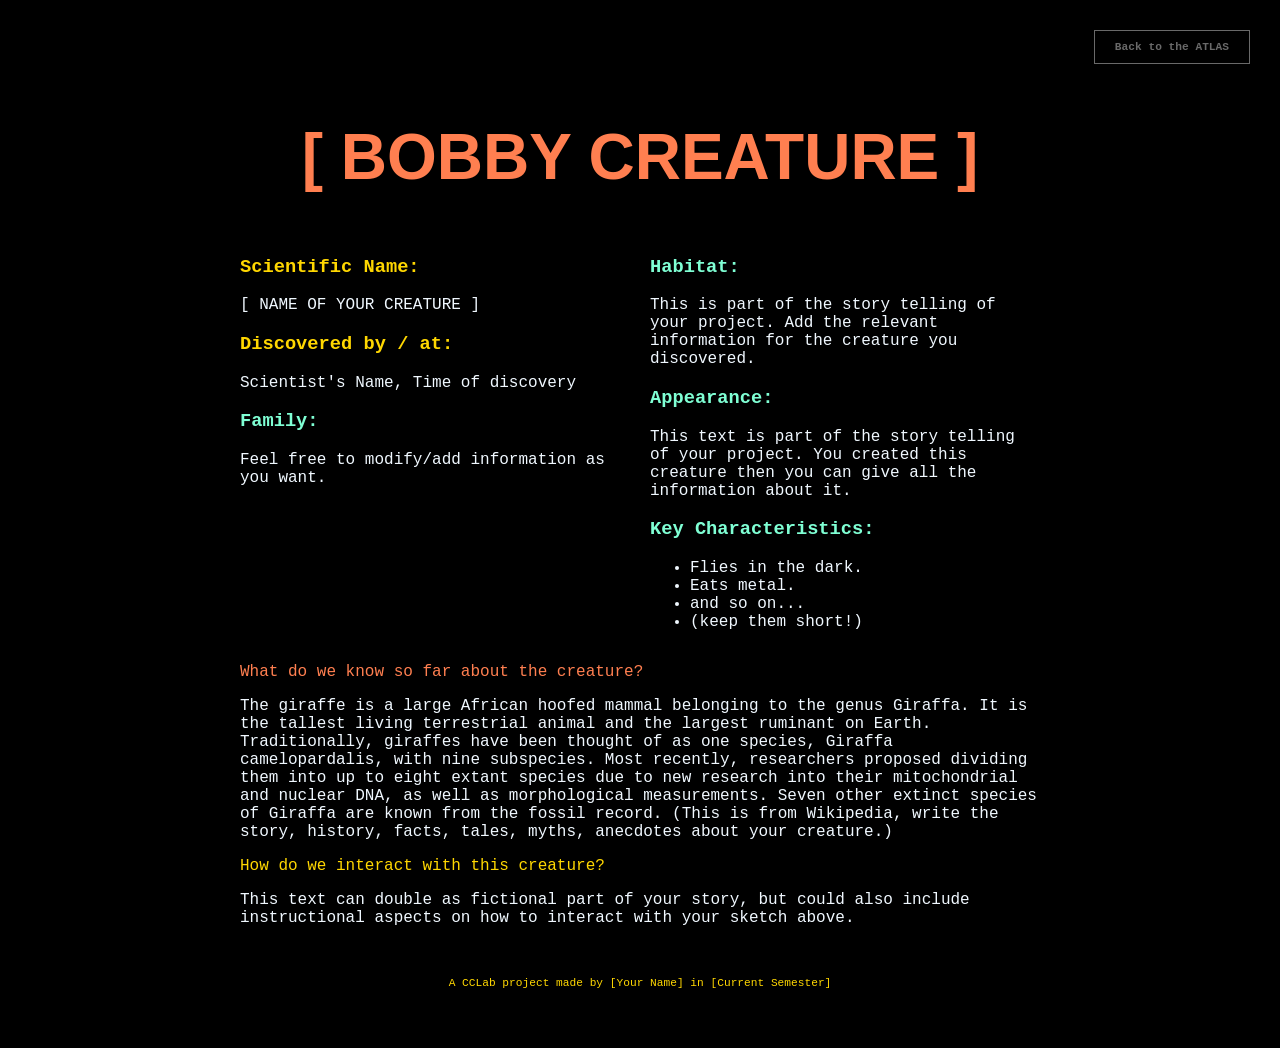
==== 03-project-a-tempate/index.html @ 0babf3a0 "Initial commit" ====
<!DOCTYPE html>
<html lang="en">

<head>
    <meta charset="UTF-8">
    <meta name="viewport" content="width=device-width, initial-scale=1.0">
    <title>[ NAME OF YOUR CREATURE ]</title>

    <link rel="stylesheet" href="css/style.css">
    <script src="lib/p5.js"></script>
</head>

<body>
    <div id="home-button">
        <a href=" https://www.cclab.work/atlas">Back to the ATLAS</a>
    </div>

    <div id="title-wrapper">
        <h1 class="headline red">[ BOBBY CREATURE ]</h1>
    </div>
    <div id="main-wrapper">
        <div id="p5-canvas-container">
            <!-- <img src="canvas_placeholder.png" alt=""> -->
        </div>
        <div class="two-columns">
            <div class="left">
                <h3 class="yellow">Scientific Name:</h3>
                <p>[ NAME OF YOUR CREATURE ]</p>

                <h3 class="yellow">Discovered by / at:</h3>
                <p>
                    Scientist's Name, Time of discovery
                </p>

                <h3 class="green">Family:</h3>
                <p>
                    Feel free to modify/add information as you want.
                </p>
            </div>
            <div class="right">
                <h3 class="green">Habitat:</h3>
                <p>
                    This is part of the story telling of your project. Add the relevant information for the creature you
                    discovered.
                </p>

                <h3 class="green">Appearance:</h3>
                <p>
                    This text is part of the story telling of your project. You created this creature then you can give
                    all the information about it.
                </p>

                <h3 class="green">Key Characteristics:</h3>
                <ul>
                    <li>Flies in the dark.</li>
                    <li>Eats metal.</li>
                    <li>and so on...</li>
                    <li>(keep them short!)</li>
                </ul>
            </div>
        </div>
        <div class="one-column">
            <p class="red">
                What do we know so far about the creature?
            </p>
            <p>
                The giraffe is a large African hoofed mammal belonging to the genus Giraffa. It is the tallest living
                terrestrial animal and the largest ruminant on Earth. Traditionally, giraffes have been thought of as
                one species, Giraffa camelopardalis, with nine subspecies. Most recently, researchers proposed dividing
                them into up to eight extant species due to new research into their mitochondrial and nuclear DNA, as
                well as morphological measurements. Seven other extinct species of Giraffa are known from the fossil
                record. (This is from Wikipedia, write the story, history, facts, tales, myths, anecdotes about your
                creature.)
            </p>
            <p class="yellow">
                How do we interact with this creature?
            </p>
            <p>
                This text can double as fictional part of your story, but could also include instructional aspects on
                how to interact with your sketch above.
            </p>
        </div>
    </div>

    <div id="footer" class="yellow">
        <p>A CCLab project made by [Your Name] in [Current Semester]</p>
    </div>

    <script src="js/script.js"></script>
</body>

</html>
---- 03-project-a-tempate/css/style.css ----
body {
    background-color: black;
    color: aliceblue;
    font-family: 'Courier New', Courier, monospace;
    font-size: 1em;
}

/* title */
#title-wrapper {
    text-align: center;
    margin-top: 120px;
}

.headline {
    font-size: 4em;
    font-family: 'Lucida Sans', 'Lucida Sans Regular', 'Lucida Grande', 'Lucida Sans Unicode', Geneva, Verdana, sans-serif;
    font-weight: 600;
}

/* main content */
#main-wrapper {
    width: 800px;
    position: relative;
    margin: auto;
}

.red {
    color: coral;
}

.green {
    color: aquamarine;
}

.yellow {
    color: gold;
}


.two-columns {
    display: flex;
}

.left {
    width: 50%;
    padding: 0px 10px 0px 0px;
}

.right {
    width: 50%;
    padding: 0px 0px 0px 10px;
}


#footer {
    text-align: center;
    font-size: 0.7em;
    margin-top: 50px;
    padding-bottom: 40px;
}

/* Sketch placeholder */
#p5-canvas-container img {
    width: 800px;
}


/* home button */
#home-button a {
    position: fixed;
    right: 30px;
    top: 30px;
    padding: 10px 20px;
    color: dimgrey;
    border: solid dimgrey 0.5px;
    font-size: 0.7em;
    font-weight: bold;
    text-decoration: none;
}

#home-button a:hover {
    background-color: coral;
    color: black;
}
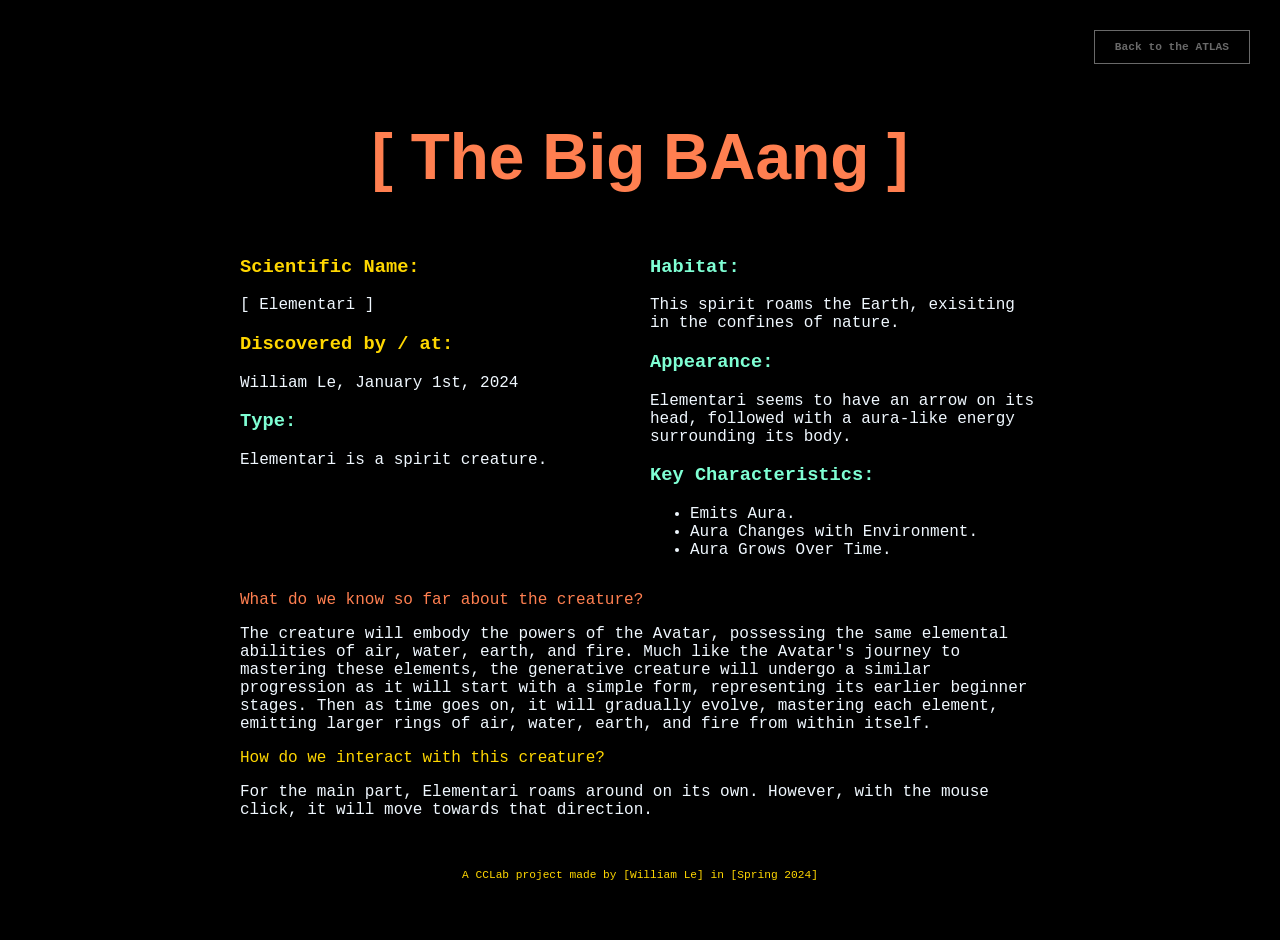
==== commit 453d1dc4: "1 1" ====
--- a/03-project-a-tempate/index.html
+++ b/03-project-a-tempate/index.html
@@ -4,7 +4,7 @@
 <head>
     <meta charset="UTF-8">
     <meta name="viewport" content="width=device-width, initial-scale=1.0">
-    <title>[ NAME OF YOUR CREATURE ]</title>
+    <title>[ Elementari ]</title>
 
     <link rel="stylesheet" href="css/style.css">
     <script src="lib/p5.js"></script>
@@ -16,7 +16,7 @@
     </div>
 
     <div id="title-wrapper">
-        <h1 class="headline red">[ BOBBY CREATURE ]</h1>
+        <h1 class="headline red">[ The Big BAang ]</h1>
     </div>
     <div id="main-wrapper">
         <div id="p5-canvas-container">
@@ -25,37 +25,35 @@
         <div class="two-columns">
             <div class="left">
                 <h3 class="yellow">Scientific Name:</h3>
-                <p>[ NAME OF YOUR CREATURE ]</p>
+                <p>[ Elementari ]</p>
 
                 <h3 class="yellow">Discovered by / at:</h3>
                 <p>
-                    Scientist's Name, Time of discovery
+                    William Le, January 1st, 2024
                 </p>
 
-                <h3 class="green">Family:</h3>
+                <h3 class="green">Type:</h3>
                 <p>
-                    Feel free to modify/add information as you want.
+                    Elementari is a spirit creature.
                 </p>
             </div>
             <div class="right">
                 <h3 class="green">Habitat:</h3>
                 <p>
-                    This is part of the story telling of your project. Add the relevant information for the creature you
-                    discovered.
+                    This spirit roams the Earth, exisiting in the confines of nature.
                 </p>
 
                 <h3 class="green">Appearance:</h3>
                 <p>
-                    This text is part of the story telling of your project. You created this creature then you can give
-                    all the information about it.
+                    Elementari seems to have an arrow on its head, followed with a aura-like energy surrounding its
+                    body.
                 </p>
 
                 <h3 class="green">Key Characteristics:</h3>
                 <ul>
-                    <li>Flies in the dark.</li>
-                    <li>Eats metal.</li>
-                    <li>and so on...</li>
-                    <li>(keep them short!)</li>
+                    <li>Emits Aura.</li>
+                    <li>Aura Changes with Environment.</li>
+                    <li>Aura Grows Over Time.</li>
                 </ul>
             </div>
         </div>
@@ -64,26 +62,24 @@
                 What do we know so far about the creature?
             </p>
             <p>
-                The giraffe is a large African hoofed mammal belonging to the genus Giraffa. It is the tallest living
-                terrestrial animal and the largest ruminant on Earth. Traditionally, giraffes have been thought of as
-                one species, Giraffa camelopardalis, with nine subspecies. Most recently, researchers proposed dividing
-                them into up to eight extant species due to new research into their mitochondrial and nuclear DNA, as
-                well as morphological measurements. Seven other extinct species of Giraffa are known from the fossil
-                record. (This is from Wikipedia, write the story, history, facts, tales, myths, anecdotes about your
-                creature.)
+                The creature will embody the powers of the Avatar, possessing the same elemental abilities of air,
+                water, earth, and fire. Much like the Avatar's journey to mastering these elements, the generative
+                creature will undergo a similar progression as it will start with a simple form, representing its
+                earlier beginner stages. Then as time goes on, it will gradually evolve, mastering each element,
+                emitting larger rings of air, water, earth, and fire from within itself.
             </p>
             <p class="yellow">
                 How do we interact with this creature?
             </p>
             <p>
-                This text can double as fictional part of your story, but could also include instructional aspects on
-                how to interact with your sketch above.
+                For the main part, Elementari roams around on its own. However, with the mouse click, it will move
+                towards that direction.
             </p>
         </div>
     </div>
 
     <div id="footer" class="yellow">
-        <p>A CCLab project made by [Your Name] in [Current Semester]</p>
+        <p>A CCLab project made by [William Le] in [Spring 2024]</p>
     </div>
 
     <script src="js/script.js"></script>
